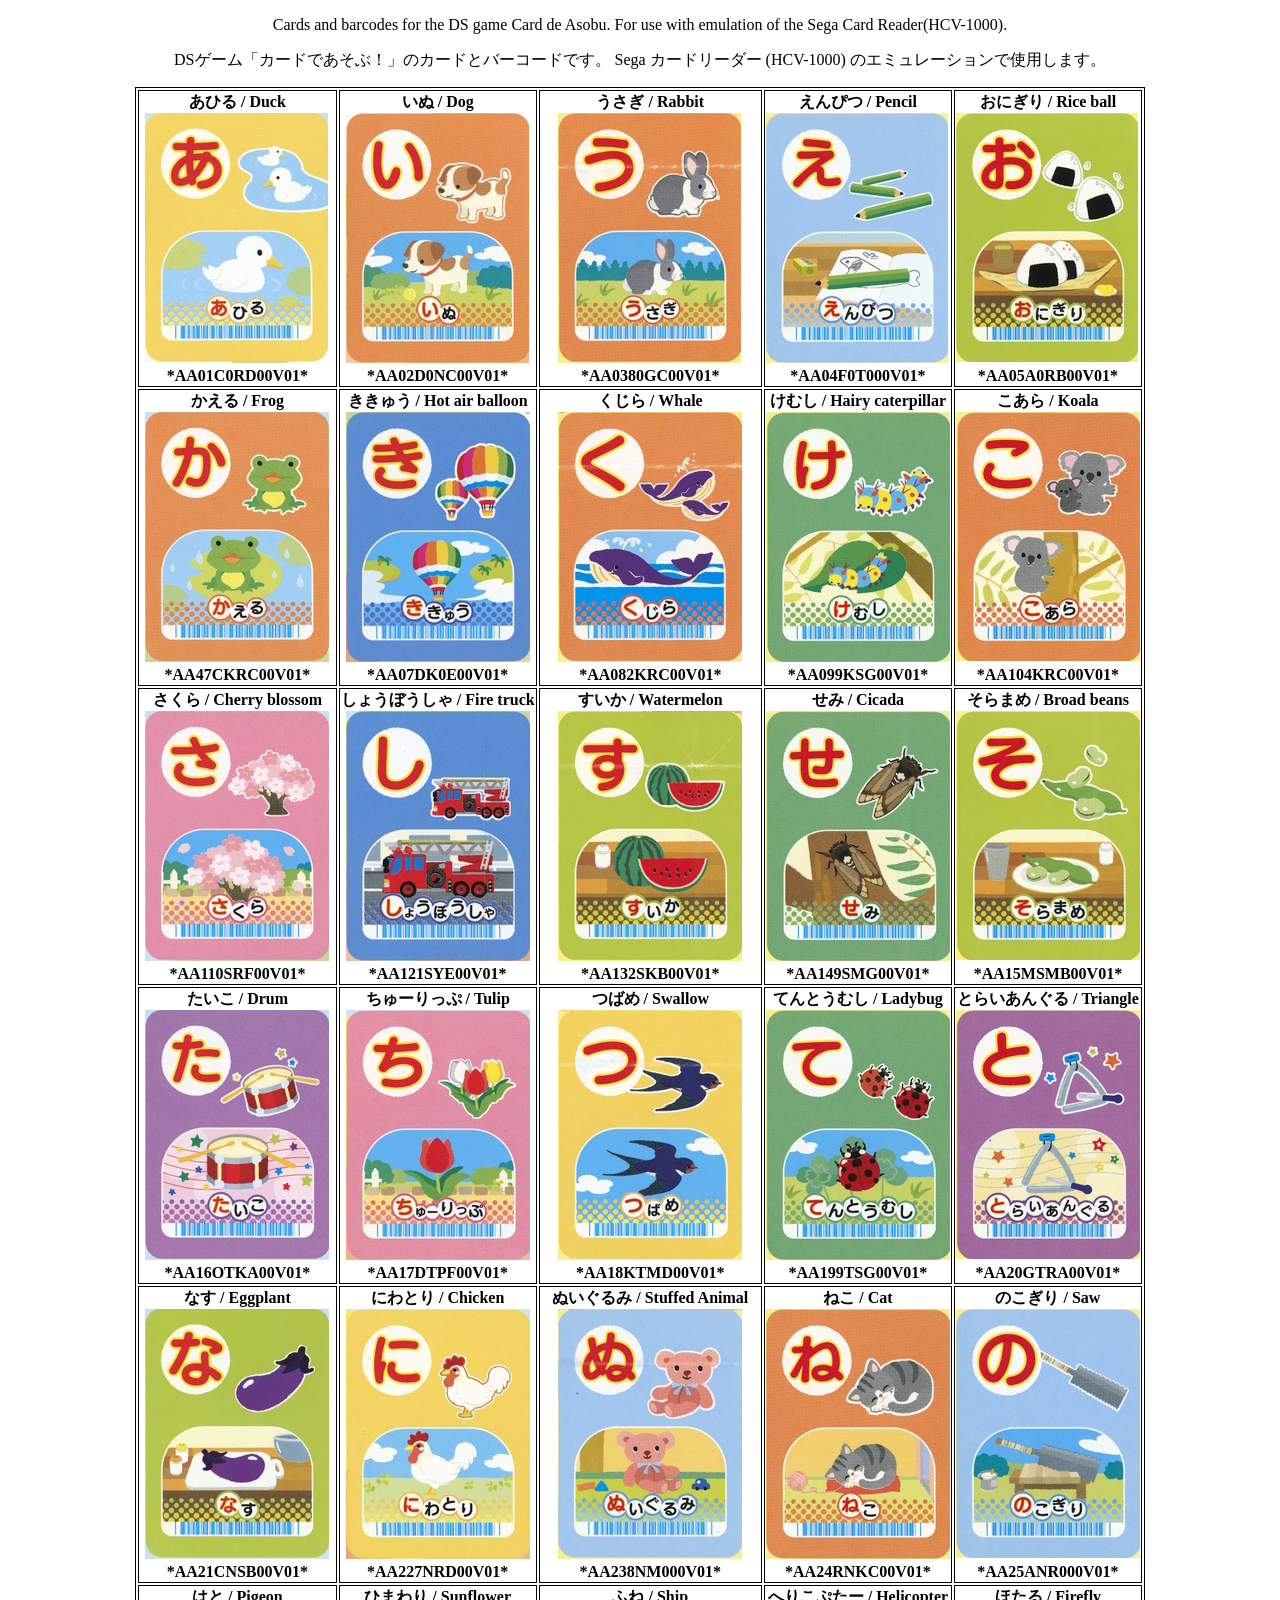
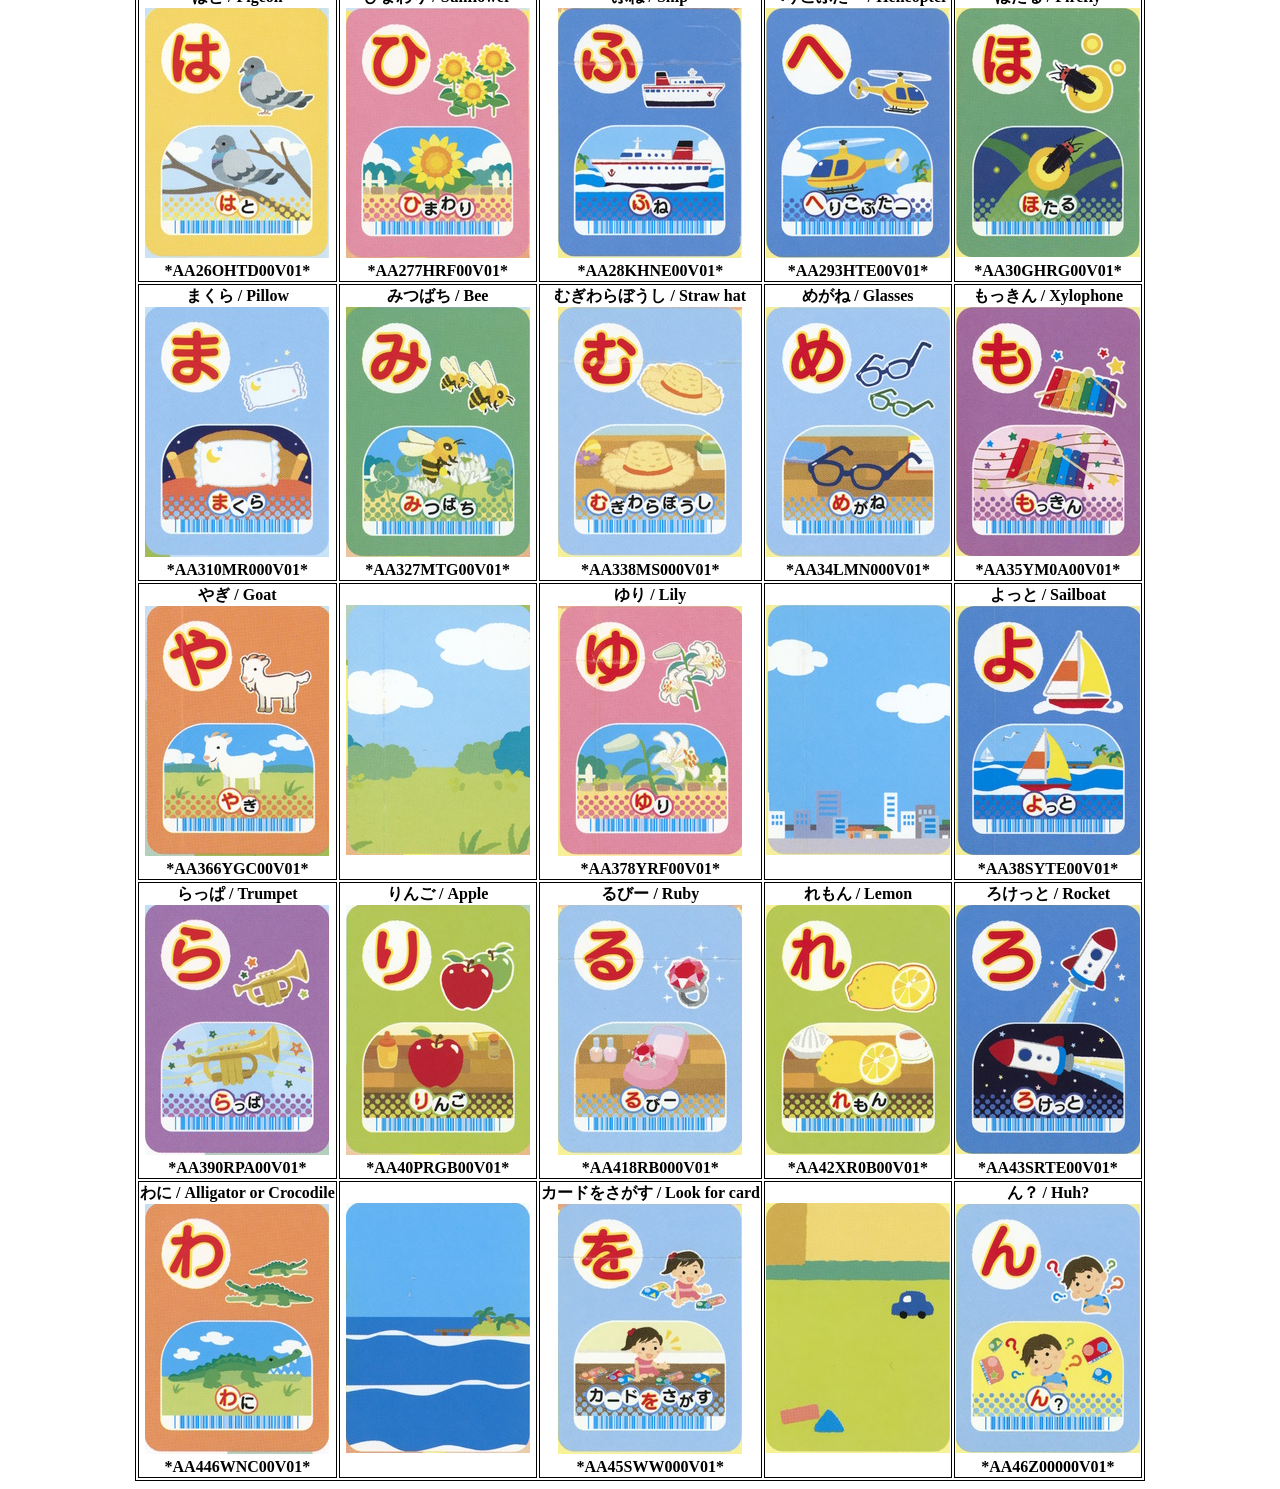
==== cardasobu.html @ c602b6f9 "Update files" ====
<!DOCTYPE html>
<html lang="en">
<head>
<meta charset="utf-8">
<title>Card de Asobu cards / カードであそぶ バーコード CODE39</title>
<style>
    table, th, td {
      border:1px solid black;
    }
    .center {
      margin-left: auto;
      margin-right: auto;
    }

    .cardbase {
        width: 184px;
        height: 250px;
        display: inline-block;
        background: url("cards.jpg") no-repeat; /* As all link share the same background-image */
    }
    .card-a {
        background-position: -1747px -2px;
    }
    .card-i {
        background-position: -1747px -261px;
    }
    .card-u {
        background-position: -1747px -521px;
    }
    .card-e {
        background-position: -1748px -780px;
    }
    .card-o {
        background-position: -1748px -1040px;
    }
    .card-ka {
        background-position: -1553px -2px;
    }
    .card-ki {
        background-position: -1553px -261px;
    }
    .card-ku {
        background-position: -1553px -521px;
    }
    .card-ke {
        background-position: -1553px -780px;
    }
    .card-ko {
        background-position: -1553px -1040px;
    }
    .card-sa {
        background-position: -1359px -2px;
    }
    .card-shi {
        background-position: -1359px -261px;
    }
    .card-su {
        background-position: -1359px -521px;
    }
    .card-se {
        background-position: -1359px -780px;
    }
    .card-so {
        background-position: -1359px -1040px;
    }
    .card-ta {
        background-position: -1164px -2px;
    }
    .card-chi {
        background-position: -1164px -261px;
    }
    .card-tsu {
        background-position: -1164px -521px;
    }
    .card-te {
        background-position: -1164px -780px;
    }
    .card-to {
        background-position: -1164px -1040px;
    }
    .card-na {
        background-position: -970px -2px;
    }
    .card-ni {
        background-position: -970px -261px;
    }
    .card-nu {
        background-position: -970px -521px;
    }
    .card-ne {
        background-position: -970px -780px;
    }
    .card-no {
        background-position: -970px -1040px;
    }
    .card-ha {
        background-position: -777px -2px;
    }
    .card-hi {
        background-position: -777px -261px;
    }
    .card-fu {
        background-position: -777px -521px;
    }
    .card-he {
        background-position: -777px -780px;
    }
    .card-ho {
        background-position: -777px -1040px;
    }
    .card-ma {
        background-position: -583px -2px;
    }
    .card-mi {
        background-position: -583px -261px;
    }
    .card-mu {
        background-position: -583px -521px;
    }
    .card-me {
        background-position: -583px -780px;
    }
    .card-mo {
        background-position: -583px -1040px;
    }
    .card-ya {
        background-position: -387px -2px;
    }
    .card-misc1 {
        background-position: -387px -261px;
    }
    .card-yu {
        background-position: -387px -521px;
    }
    .card-misc2 {
        background-position: -387px -780px;
    }
    .card-yo {
        background-position: -387px -1040px;
    }
    .card-ra {
        background-position: -194px -2px;
    }
    .card-ri {
        background-position: -194px -261px;
    }
    .card-ru {
        background-position: -194px -521px;
    }
    .card-re {
        background-position: -194px -780px;
    }
    .card-ro {
        background-position: -194px -1040px;
    }
    .card-wa {
        background-position: -0px -2px;
    }
    .card-misc3 {
        background-position: -0px -261px;
    }
    .card-wo {
        background-position: -0px -521px;
    }
    .card-misc4 {
        background-position: -0px -780px;
    }
    .card-n {
        background-position: -0px -1040px;
    }
</style>
</head>
<body>
<p style="text-align:center">Cards and barcodes for the DS game Card de Asobu. For use with emulation of the Sega Card Reader(HCV-1000).</p>
<p style="text-align:center">DSゲーム「カードであそぶ！」のカードとバーコードです。 Sega カードリーダー (HCV-1000) のエミュレーションで使用します。</p>
<table class="center">
  <tr>
	<th>あひる / Duck</br><span class="cardbase card-a"></span></br>*AA01C0RD00V01*</th>
    <th>いぬ / Dog</br><span class="cardbase card-i"></span></br>*AA02D0NC00V01*</th>
    <th>うさぎ / Rabbit</br><span class="cardbase card-u"></span></br>*AA0380GC00V01*</th>
    <th>えんぴつ / Pencil</br><span class="cardbase card-e"></span></br>*AA04F0T000V01*</th>
    <th>おにぎり / Rice ball</br><span class="cardbase card-o"></span></br>*AA05A0RB00V01*</th>
  </tr>
  <tr>
	<th>かえる / Frog</br><span class="cardbase card-ka"></span></br>*AA47CKRC00V01*</th>
    <th>ききゅう / Hot air balloon</br><span class="cardbase card-ki"></span></br>*AA07DK0E00V01*</th>
    <th>くじら / Whale</br><span class="cardbase card-ku"></span></br>*AA082KRC00V01*</th>
    <th>けむし / Hairy caterpillar</br><span class="cardbase card-ke"></span></br>*AA099KSG00V01*</th>
    <th>こあら / Koala</br><span class="cardbase card-ko"></span></br>*AA104KRC00V01*</th>
  </tr>
  <tr>
	<th>さくら / Cherry blossom</br><span class="cardbase card-sa"></span></br>*AA110SRF00V01*</th>
    <th>しょうぼうしゃ / Fire truck</br><span class="cardbase card-shi"></span></br>*AA121SYE00V01*</th>
    <th>すいか / Watermelon</br><span class="cardbase card-su"></span></br>*AA132SKB00V01*</th>
    <th>せみ / Cicada</br><span class="cardbase card-se"></span></br>*AA149SMG00V01*</th>
    <th>そらまめ / Broad beans</br><span class="cardbase card-so"></span></br>*AA15MSMB00V01*</th>
  </tr>
  <tr>
	<th>たいこ / Drum</br><span class="cardbase card-ta"></span></br>*AA16OTKA00V01*</th>
    <th>ちゅーりっぷ / Tulip</br><span class="cardbase card-chi"></span></br>*AA17DTPF00V01*</th>
    <th>つばめ / Swallow</br><span class="cardbase card-tsu"></span></br>*AA18KTMD00V01*</th>
    <th>てんとうむし / Ladybug</br><span class="cardbase card-te"></span></br>*AA199TSG00V01*</th>
    <th>とらいあんぐる / Triangle</br><span class="cardbase card-to"></span></br>*AA20GTRA00V01*</th>
  </tr>
  <tr>
	<th>なす / Eggplant</br><span class="cardbase card-na"></span></br>*AA21CNSB00V01*</th>
    <th>にわとり / Chicken</br><span class="cardbase card-ni"></span></br>*AA227NRD00V01*</th>
    <th>ぬいぐるみ / Stuffed Animal</br><span class="cardbase card-nu"></span></br>*AA238NM000V01*</th>
    <th>ねこ / Cat</br><span class="cardbase card-ne"></span></br>*AA24RNKC00V01*</th>
    <th>のこぎり / Saw</br><span class="cardbase card-no"></span></br>*AA25ANR000V01*</th>
  </tr>
  <tr>
	<th>はと / Pigeon</br><span class="cardbase card-ha"></span></br>*AA26OHTD00V01*</th>
    <th>ひまわり / Sunflower</br><span class="cardbase card-hi"></span></br>*AA277HRF00V01*</th>
    <th>ふね / Ship</br><span class="cardbase card-fu"></span></br>*AA28KHNE00V01*</th>
    <th>へりこぷたー / Helicopter</br><span class="cardbase card-he"></span></br>*AA293HTE00V01*</th>
    <th>ほたる / Firefly</br><span class="cardbase card-ho"></span></br>*AA30GHRG00V01*</th>
  </tr>
  <tr>
	<th>まくら / Pillow</br><span class="cardbase card-ma"></span></br>*AA310MR000V01*</th>
    <th>みつばち / Bee</br><span class="cardbase card-mi"></span></br>*AA327MTG00V01*</th>
    <th>むぎわらぼうし / Straw hat</br><span class="cardbase card-mu"></span></br>*AA338MS000V01*</th>
    <th>めがね / Glasses</br><span class="cardbase card-me"></span></br>*AA34LMN000V01*</th>
    <th>もっきん / Xylophone</br><span class="cardbase card-mo"></span></br>*AA35YM0A00V01*</th>
  </tr>
  <tr>
	<th>やぎ / Goat</br><span class="cardbase card-ya"></span></br>*AA366YGC00V01*</th>
    <th><span class="cardbase card-misc1"></span></th>
    <th>ゆり / Lily</br><span class="cardbase card-yu"></span></br>*AA378YRF00V01*</th>
    <th><span class="cardbase card-misc2"></span></th>
    <th>よっと / Sailboat</br><span class="cardbase card-yo"></span></br>*AA38SYTE00V01*</th>
  </tr>
  <tr>
	<th>らっぱ / Trumpet</br><span class="cardbase card-ra"></span></br>*AA390RPA00V01*</th>
    <th>りんご / Apple</br><span class="cardbase card-ri"></span></br>*AA40PRGB00V01*</th>
    <th>るびー / Ruby</br><span class="cardbase card-ru"></span></br>*AA418RB000V01*</th>
    <th>れもん / Lemon</br><span class="cardbase card-re"></span></br>*AA42XR0B00V01*</th>
    <th>ろけっと / Rocket</br><span class="cardbase card-ro"></span></br>*AA43SRTE00V01*</th>
  </tr>
  <tr>
	<th>わに / Alligator or Crocodile</br><span class="cardbase card-wa"></span></br>*AA446WNC00V01*</th>
    <th><span class="cardbase card-misc3"></span></th>
    <th>カードをさがす / Look for card</br><span class="cardbase card-wo"></span></br>*AA45SWW000V01*</th>
    <th><span class="cardbase card-misc4"></span></th>
    <th>ん？ / Huh?</br><span class="cardbase card-n"></span></br>*AA46Z00000V01*</th>
  </tr>
</table>
</body>
</html>
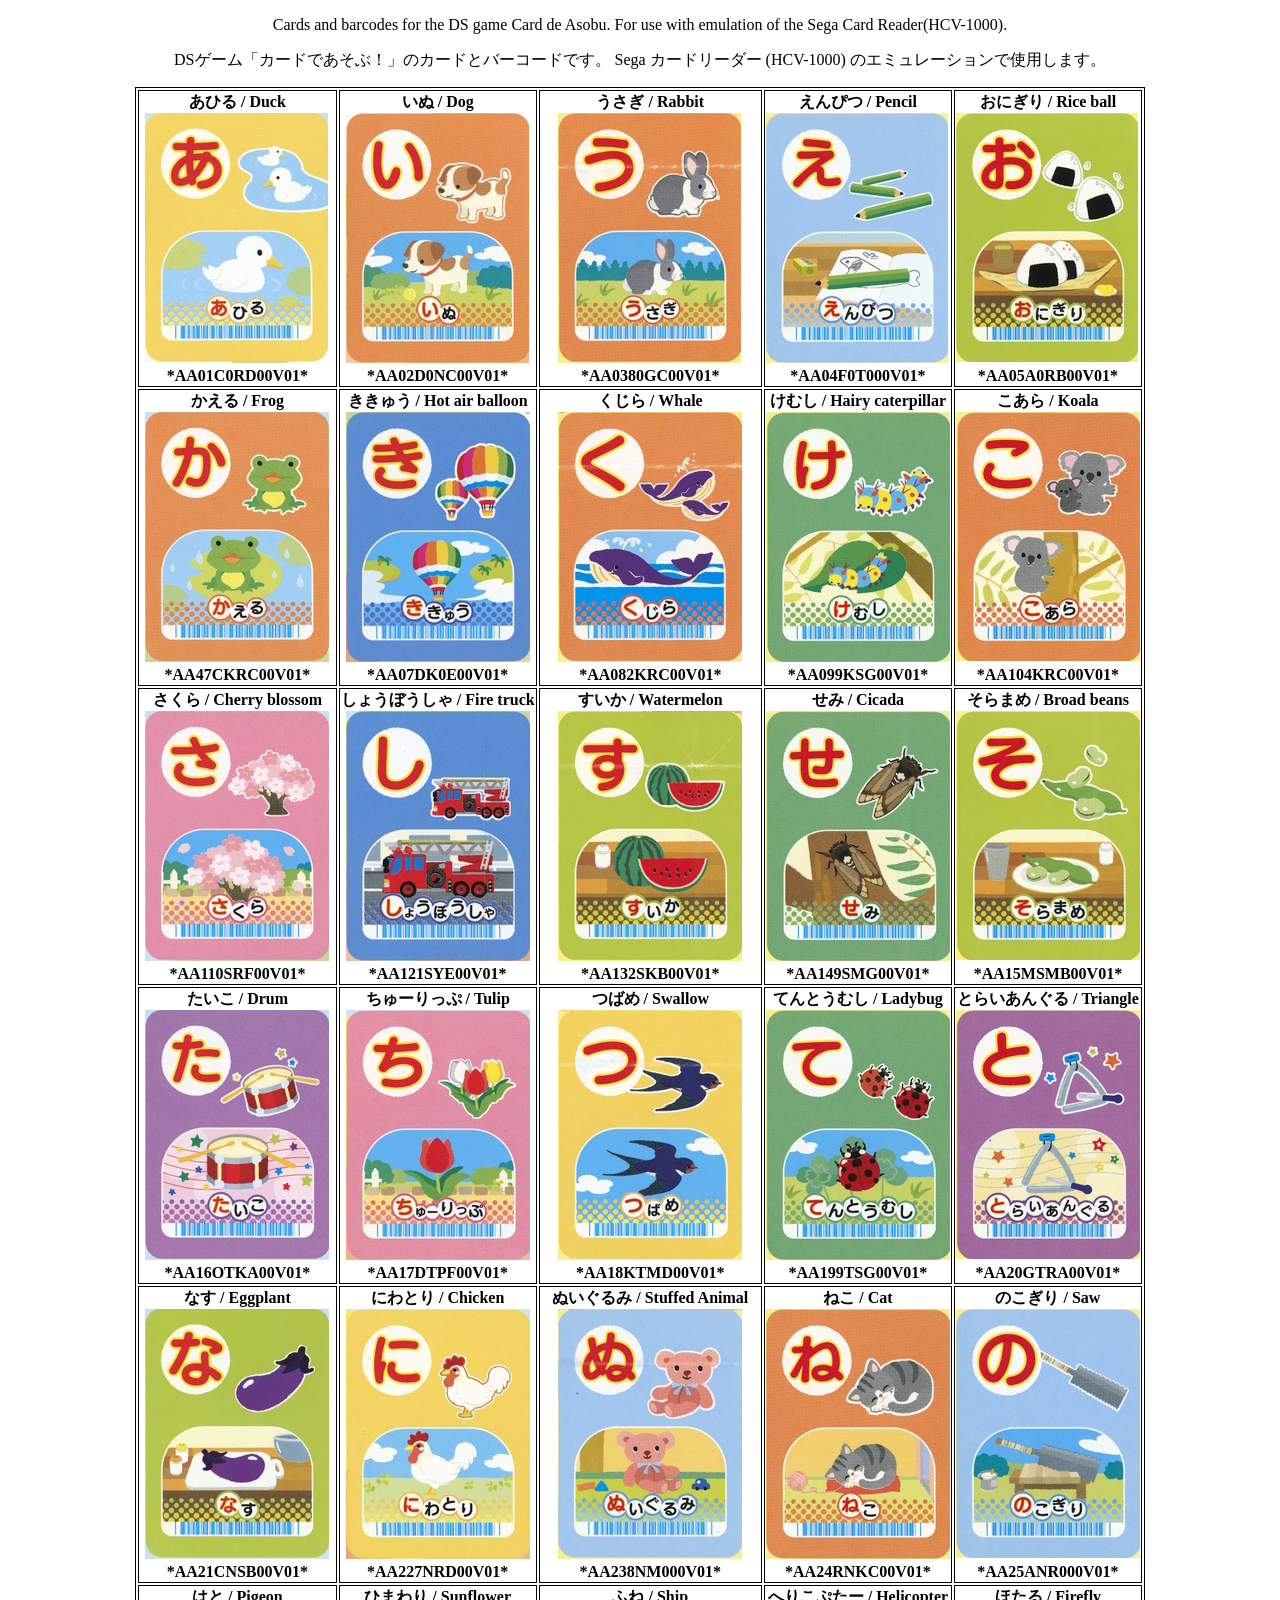
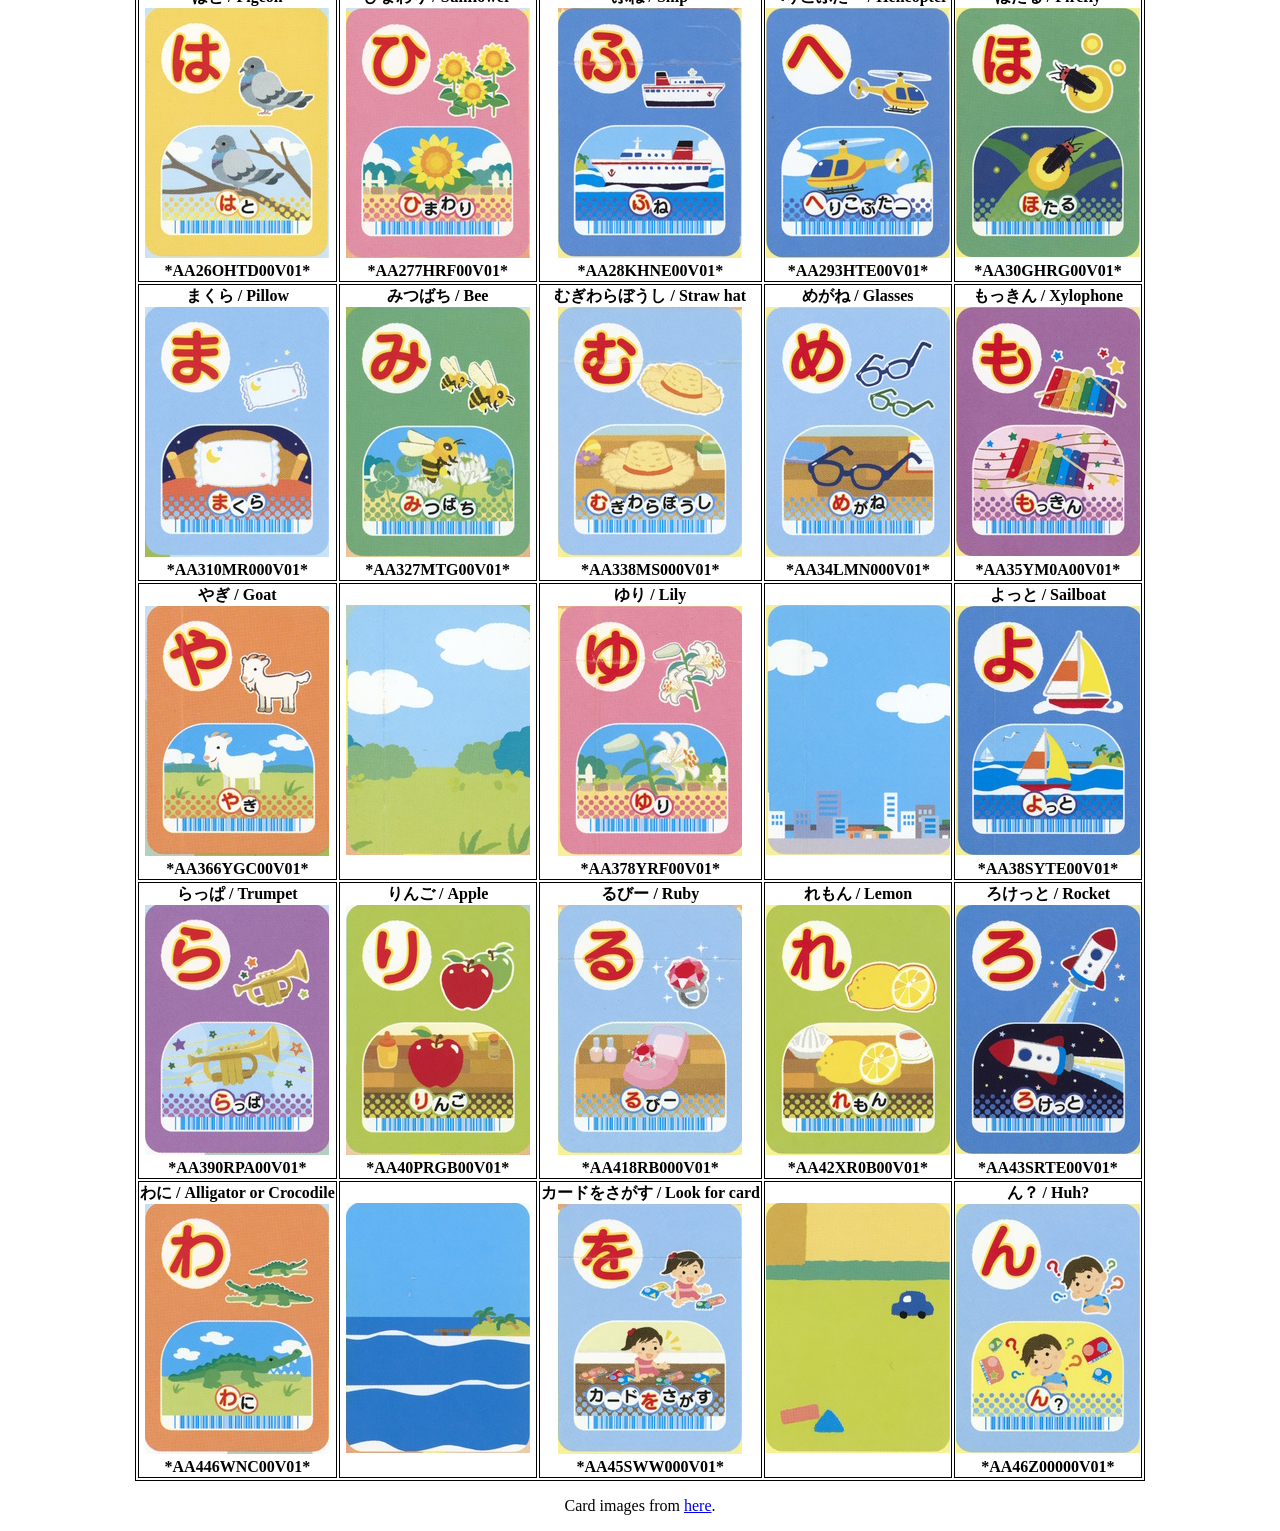
==== commit c4a977a2: "Update files" ====
--- a/cardasobu.html
+++ b/cardasobu.html
@@ -16,7 +16,7 @@
         width: 184px;
         height: 250px;
         display: inline-block;
-        background: url("cards.jpg") no-repeat; /* As all link share the same background-image */
+        background: url("cardasobucards.jpg") no-repeat; /* As all link share the same background-image */
     }
     .card-a {
         background-position: -1747px -2px;
@@ -245,5 +245,6 @@
     <th>ん？ / Huh?</br><span class="cardbase card-n"></span></br>*AA46Z00000V01*</th>
   </tr>
 </table>
+<p style="text-align:center">Card images from <a href="https://segaretro.org/Card_de_Asobu!_Hajimete_no_DS">here</a>.</p>
 </body>
 </html>
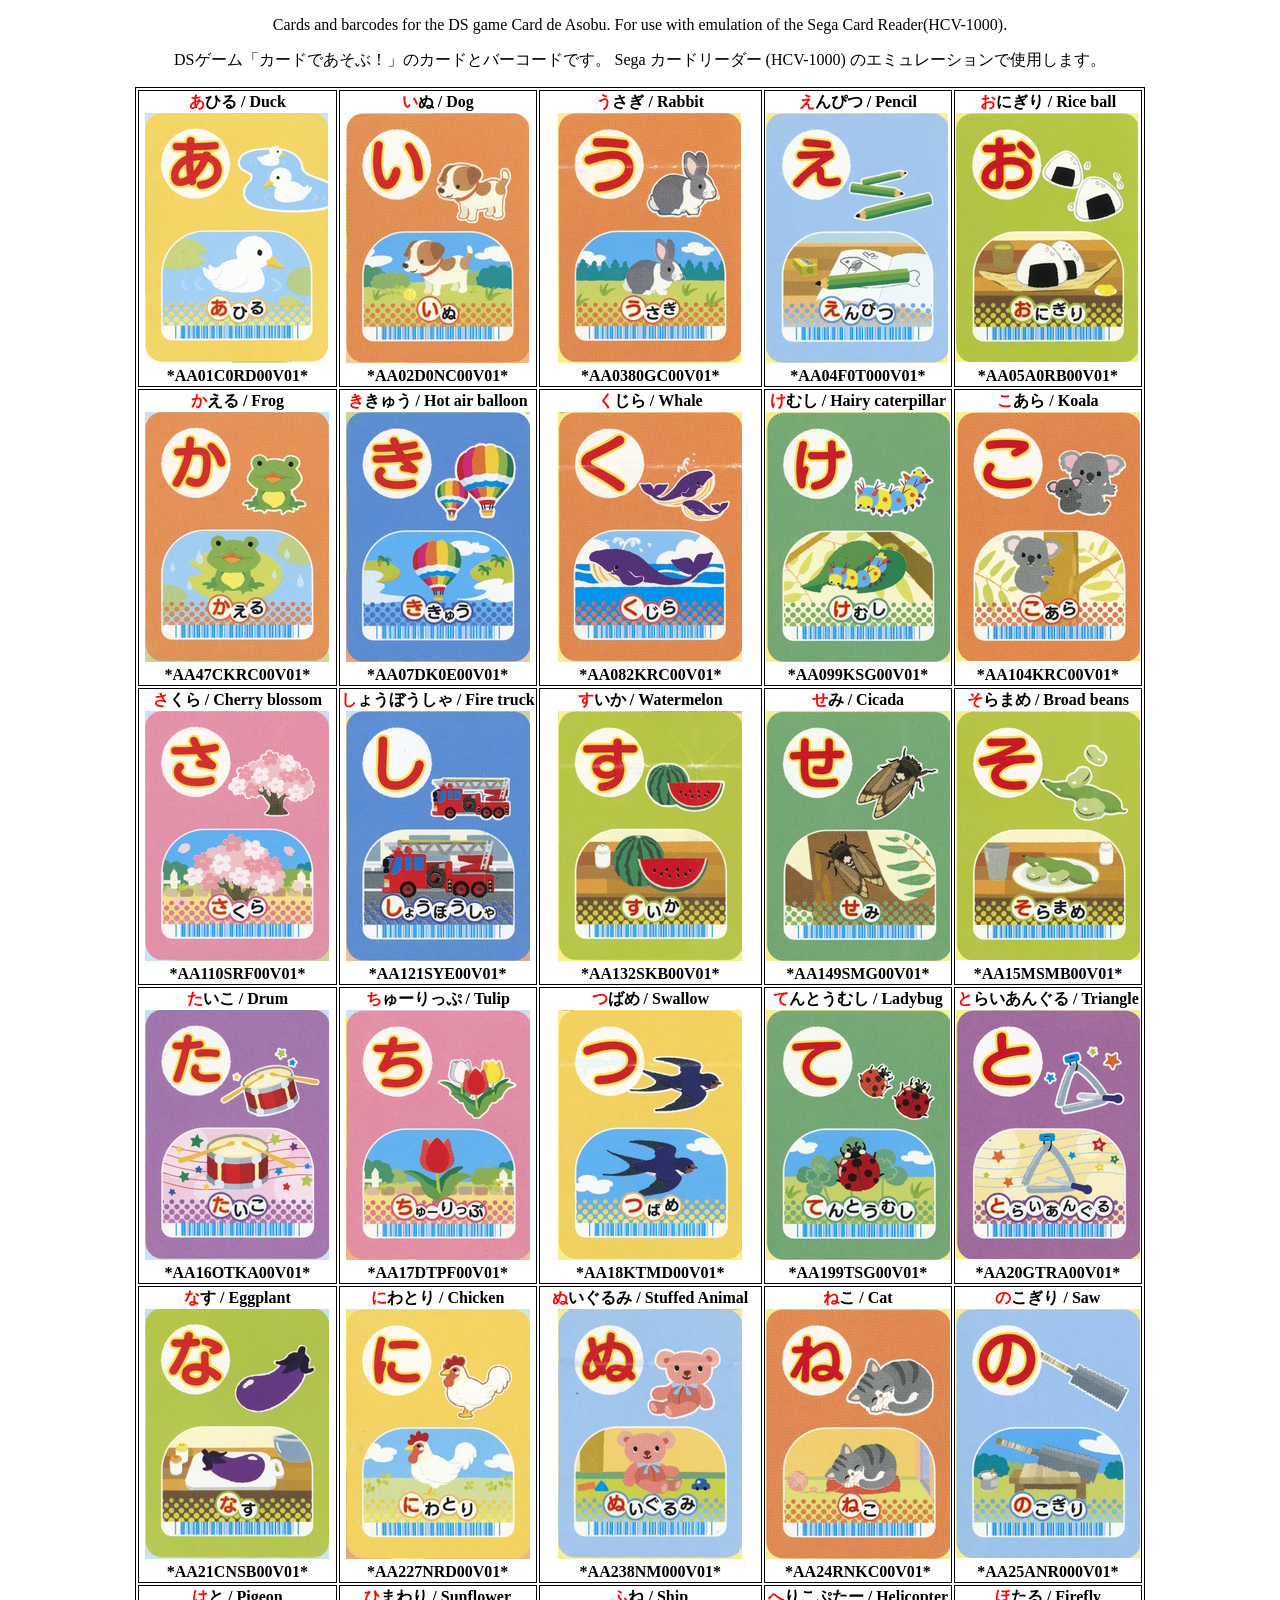
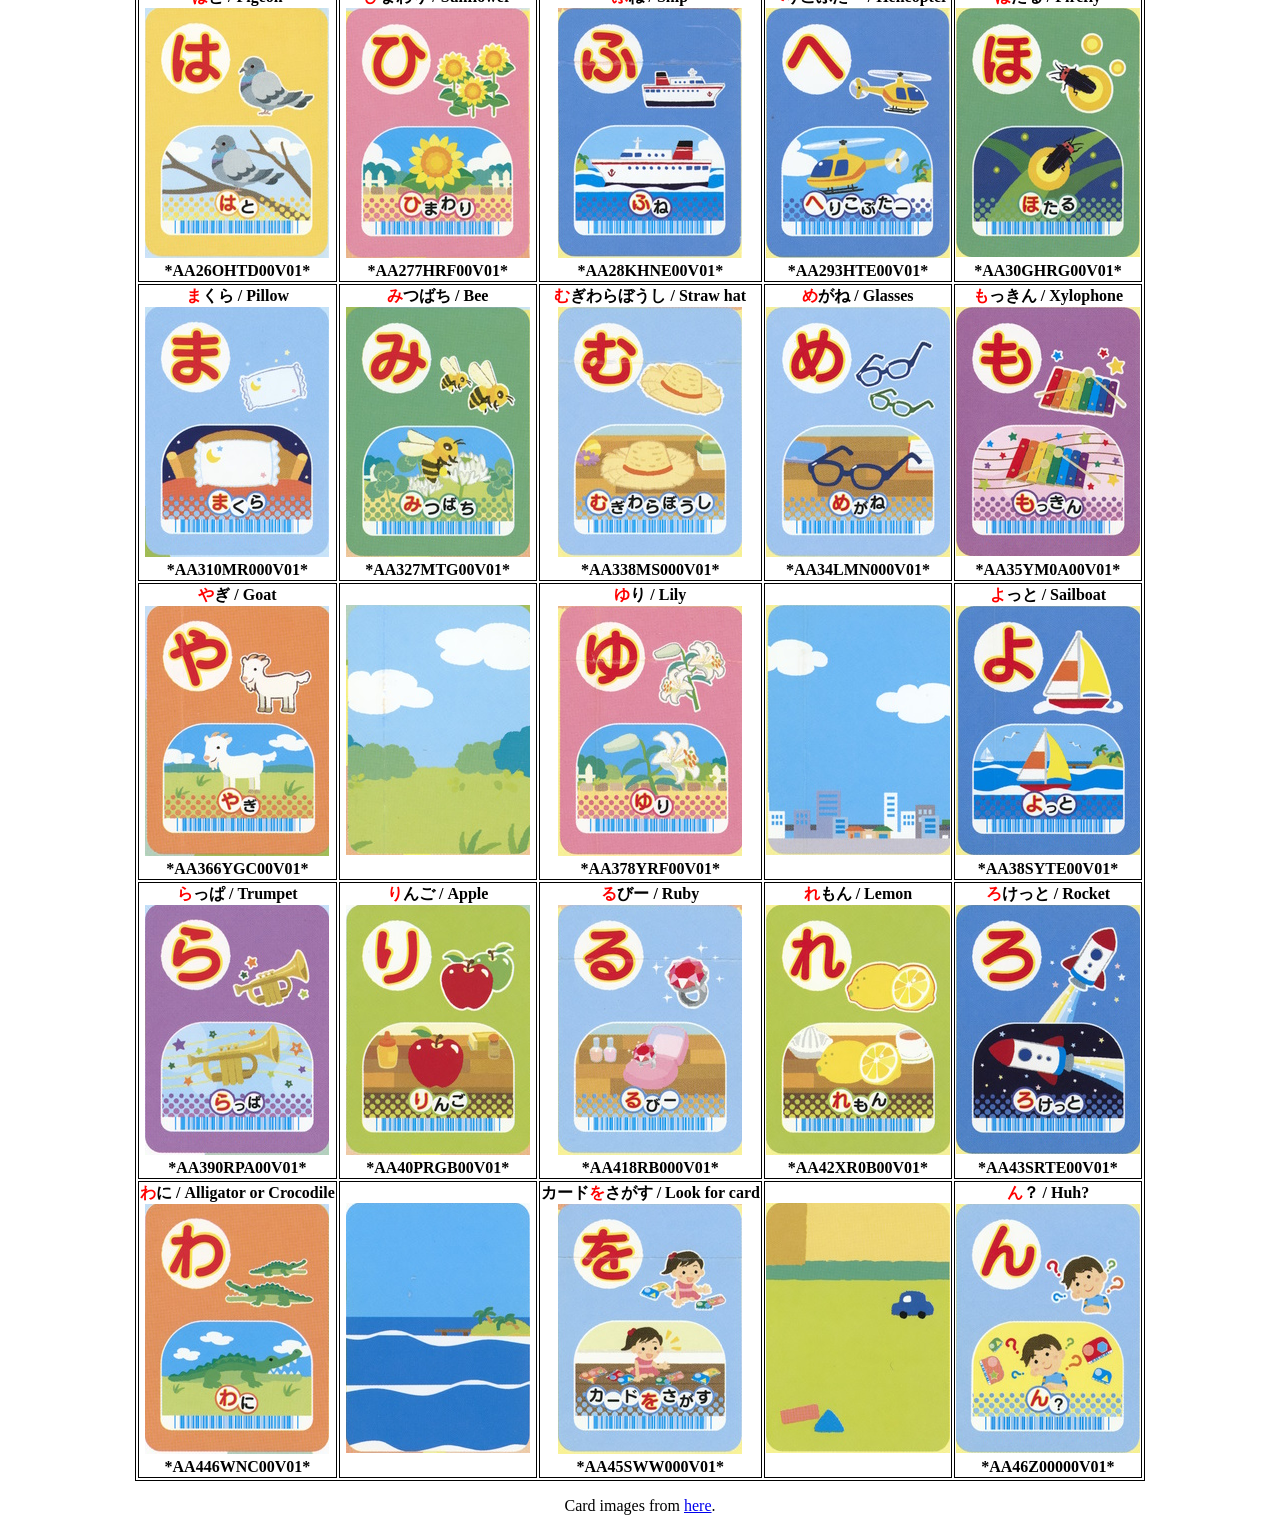
==== commit af0cc2fb: "Update files" ====
--- a/cardasobu.html
+++ b/cardasobu.html
@@ -175,74 +175,74 @@
 <p style="text-align:center">DSゲーム「カードであそぶ！」のカードとバーコードです。 Sega カードリーダー (HCV-1000) のエミュレーションで使用します。</p>
 <table class="center">
   <tr>
-	<th>あひる / Duck</br><span class="cardbase card-a"></span></br>*AA01C0RD00V01*</th>
-    <th>いぬ / Dog</br><span class="cardbase card-i"></span></br>*AA02D0NC00V01*</th>
-    <th>うさぎ / Rabbit</br><span class="cardbase card-u"></span></br>*AA0380GC00V01*</th>
-    <th>えんぴつ / Pencil</br><span class="cardbase card-e"></span></br>*AA04F0T000V01*</th>
-    <th>おにぎり / Rice ball</br><span class="cardbase card-o"></span></br>*AA05A0RB00V01*</th>
-  </tr>
-  <tr>
-	<th>かえる / Frog</br><span class="cardbase card-ka"></span></br>*AA47CKRC00V01*</th>
-    <th>ききゅう / Hot air balloon</br><span class="cardbase card-ki"></span></br>*AA07DK0E00V01*</th>
-    <th>くじら / Whale</br><span class="cardbase card-ku"></span></br>*AA082KRC00V01*</th>
-    <th>けむし / Hairy caterpillar</br><span class="cardbase card-ke"></span></br>*AA099KSG00V01*</th>
-    <th>こあら / Koala</br><span class="cardbase card-ko"></span></br>*AA104KRC00V01*</th>
-  </tr>
-  <tr>
-	<th>さくら / Cherry blossom</br><span class="cardbase card-sa"></span></br>*AA110SRF00V01*</th>
-    <th>しょうぼうしゃ / Fire truck</br><span class="cardbase card-shi"></span></br>*AA121SYE00V01*</th>
-    <th>すいか / Watermelon</br><span class="cardbase card-su"></span></br>*AA132SKB00V01*</th>
-    <th>せみ / Cicada</br><span class="cardbase card-se"></span></br>*AA149SMG00V01*</th>
-    <th>そらまめ / Broad beans</br><span class="cardbase card-so"></span></br>*AA15MSMB00V01*</th>
-  </tr>
-  <tr>
-	<th>たいこ / Drum</br><span class="cardbase card-ta"></span></br>*AA16OTKA00V01*</th>
-    <th>ちゅーりっぷ / Tulip</br><span class="cardbase card-chi"></span></br>*AA17DTPF00V01*</th>
-    <th>つばめ / Swallow</br><span class="cardbase card-tsu"></span></br>*AA18KTMD00V01*</th>
-    <th>てんとうむし / Ladybug</br><span class="cardbase card-te"></span></br>*AA199TSG00V01*</th>
-    <th>とらいあんぐる / Triangle</br><span class="cardbase card-to"></span></br>*AA20GTRA00V01*</th>
-  </tr>
-  <tr>
-	<th>なす / Eggplant</br><span class="cardbase card-na"></span></br>*AA21CNSB00V01*</th>
-    <th>にわとり / Chicken</br><span class="cardbase card-ni"></span></br>*AA227NRD00V01*</th>
-    <th>ぬいぐるみ / Stuffed Animal</br><span class="cardbase card-nu"></span></br>*AA238NM000V01*</th>
-    <th>ねこ / Cat</br><span class="cardbase card-ne"></span></br>*AA24RNKC00V01*</th>
-    <th>のこぎり / Saw</br><span class="cardbase card-no"></span></br>*AA25ANR000V01*</th>
-  </tr>
-  <tr>
-	<th>はと / Pigeon</br><span class="cardbase card-ha"></span></br>*AA26OHTD00V01*</th>
-    <th>ひまわり / Sunflower</br><span class="cardbase card-hi"></span></br>*AA277HRF00V01*</th>
-    <th>ふね / Ship</br><span class="cardbase card-fu"></span></br>*AA28KHNE00V01*</th>
-    <th>へりこぷたー / Helicopter</br><span class="cardbase card-he"></span></br>*AA293HTE00V01*</th>
-    <th>ほたる / Firefly</br><span class="cardbase card-ho"></span></br>*AA30GHRG00V01*</th>
-  </tr>
-  <tr>
-	<th>まくら / Pillow</br><span class="cardbase card-ma"></span></br>*AA310MR000V01*</th>
-    <th>みつばち / Bee</br><span class="cardbase card-mi"></span></br>*AA327MTG00V01*</th>
-    <th>むぎわらぼうし / Straw hat</br><span class="cardbase card-mu"></span></br>*AA338MS000V01*</th>
-    <th>めがね / Glasses</br><span class="cardbase card-me"></span></br>*AA34LMN000V01*</th>
-    <th>もっきん / Xylophone</br><span class="cardbase card-mo"></span></br>*AA35YM0A00V01*</th>
-  </tr>
-  <tr>
-	<th>やぎ / Goat</br><span class="cardbase card-ya"></span></br>*AA366YGC00V01*</th>
+	<th><span style="color:red;">あ</span>ひる / Duck</br><span class="cardbase card-a"></span></br>*AA01C0RD00V01*</th>
+    <th><span style="color:red;">い</span>ぬ / Dog</br><span class="cardbase card-i"></span></br>*AA02D0NC00V01*</th>
+    <th><span style="color:red;">う</span>さぎ / Rabbit</br><span class="cardbase card-u"></span></br>*AA0380GC00V01*</th>
+    <th><span style="color:red;">え</span>んぴつ / Pencil</br><span class="cardbase card-e"></span></br>*AA04F0T000V01*</th>
+    <th><span style="color:red;">お</span>にぎり / Rice ball</br><span class="cardbase card-o"></span></br>*AA05A0RB00V01*</th>
+  </tr>
+  <tr>
+	<th><span style="color:red;">か</span>える / Frog</br><span class="cardbase card-ka"></span></br>*AA47CKRC00V01*</th>
+    <th><span style="color:red;">き</span>きゅう / Hot air balloon</br><span class="cardbase card-ki"></span></br>*AA07DK0E00V01*</th>
+    <th><span style="color:red;">く</span>じら / Whale</br><span class="cardbase card-ku"></span></br>*AA082KRC00V01*</th>
+    <th><span style="color:red;">け</span>むし / Hairy caterpillar</br><span class="cardbase card-ke"></span></br>*AA099KSG00V01*</th>
+    <th><span style="color:red;">こ</span>あら / Koala</br><span class="cardbase card-ko"></span></br>*AA104KRC00V01*</th>
+  </tr>
+  <tr>
+	<th><span style="color:red;">さ</span>くら / Cherry blossom</br><span class="cardbase card-sa"></span></br>*AA110SRF00V01*</th>
+    <th><span style="color:red;">し</span>ょうぼうしゃ / Fire truck</br><span class="cardbase card-shi"></span></br>*AA121SYE00V01*</th>
+    <th><span style="color:red;">す</span>いか / Watermelon</br><span class="cardbase card-su"></span></br>*AA132SKB00V01*</th>
+    <th><span style="color:red;">せ</span>み / Cicada</br><span class="cardbase card-se"></span></br>*AA149SMG00V01*</th>
+    <th><span style="color:red;">そ</span>らまめ / Broad beans</br><span class="cardbase card-so"></span></br>*AA15MSMB00V01*</th>
+  </tr>
+  <tr>
+	<th><span style="color:red;">た</span>いこ / Drum</br><span class="cardbase card-ta"></span></br>*AA16OTKA00V01*</th>
+    <th><span style="color:red;">ち</span>ゅーりっぷ / Tulip</br><span class="cardbase card-chi"></span></br>*AA17DTPF00V01*</th>
+    <th><span style="color:red;">つ</span>ばめ / Swallow</br><span class="cardbase card-tsu"></span></br>*AA18KTMD00V01*</th>
+    <th><span style="color:red;">て</span>んとうむし / Ladybug</br><span class="cardbase card-te"></span></br>*AA199TSG00V01*</th>
+    <th><span style="color:red;">と</span>らいあんぐる / Triangle</br><span class="cardbase card-to"></span></br>*AA20GTRA00V01*</th>
+  </tr>
+  <tr>
+	<th><span style="color:red;">な</span>す / Eggplant</br><span class="cardbase card-na"></span></br>*AA21CNSB00V01*</th>
+    <th><span style="color:red;">に</span>わとり / Chicken</br><span class="cardbase card-ni"></span></br>*AA227NRD00V01*</th>
+    <th><span style="color:red;">ぬ</span>いぐるみ / Stuffed Animal</br><span class="cardbase card-nu"></span></br>*AA238NM000V01*</th>
+    <th><span style="color:red;">ね</span>こ / Cat</br><span class="cardbase card-ne"></span></br>*AA24RNKC00V01*</th>
+    <th><span style="color:red;">の</span>こぎり / Saw</br><span class="cardbase card-no"></span></br>*AA25ANR000V01*</th>
+  </tr>
+  <tr>
+	<th><span style="color:red;">は</span>と / Pigeon</br><span class="cardbase card-ha"></span></br>*AA26OHTD00V01*</th>
+    <th><span style="color:red;">ひ</span>まわり / Sunflower</br><span class="cardbase card-hi"></span></br>*AA277HRF00V01*</th>
+    <th><span style="color:red;">ふ</span>ね / Ship</br><span class="cardbase card-fu"></span></br>*AA28KHNE00V01*</th>
+    <th><span style="color:red;">へ</span>りこぷたー / Helicopter</br><span class="cardbase card-he"></span></br>*AA293HTE00V01*</th>
+    <th><span style="color:red;">ほ</span>たる / Firefly</br><span class="cardbase card-ho"></span></br>*AA30GHRG00V01*</th>
+  </tr>
+  <tr>
+	<th><span style="color:red;">ま</span>くら / Pillow</br><span class="cardbase card-ma"></span></br>*AA310MR000V01*</th>
+    <th><span style="color:red;">み</span>つばち / Bee</br><span class="cardbase card-mi"></span></br>*AA327MTG00V01*</th>
+    <th><span style="color:red;">む</span>ぎわらぼうし / Straw hat</br><span class="cardbase card-mu"></span></br>*AA338MS000V01*</th>
+    <th><span style="color:red;">め</span>がね / Glasses</br><span class="cardbase card-me"></span></br>*AA34LMN000V01*</th>
+    <th><span style="color:red;">も</span>っきん / Xylophone</br><span class="cardbase card-mo"></span></br>*AA35YM0A00V01*</th>
+  </tr>
+  <tr>
+	<th><span style="color:red;">や</span>ぎ / Goat</br><span class="cardbase card-ya"></span></br>*AA366YGC00V01*</th>
     <th><span class="cardbase card-misc1"></span></th>
-    <th>ゆり / Lily</br><span class="cardbase card-yu"></span></br>*AA378YRF00V01*</th>
+    <th><span style="color:red;">ゆ</span>り / Lily</br><span class="cardbase card-yu"></span></br>*AA378YRF00V01*</th>
     <th><span class="cardbase card-misc2"></span></th>
-    <th>よっと / Sailboat</br><span class="cardbase card-yo"></span></br>*AA38SYTE00V01*</th>
-  </tr>
-  <tr>
-	<th>らっぱ / Trumpet</br><span class="cardbase card-ra"></span></br>*AA390RPA00V01*</th>
-    <th>りんご / Apple</br><span class="cardbase card-ri"></span></br>*AA40PRGB00V01*</th>
-    <th>るびー / Ruby</br><span class="cardbase card-ru"></span></br>*AA418RB000V01*</th>
-    <th>れもん / Lemon</br><span class="cardbase card-re"></span></br>*AA42XR0B00V01*</th>
-    <th>ろけっと / Rocket</br><span class="cardbase card-ro"></span></br>*AA43SRTE00V01*</th>
-  </tr>
-  <tr>
-	<th>わに / Alligator or Crocodile</br><span class="cardbase card-wa"></span></br>*AA446WNC00V01*</th>
+    <th><span style="color:red;">よ</span>っと / Sailboat</br><span class="cardbase card-yo"></span></br>*AA38SYTE00V01*</th>
+  </tr>
+  <tr>
+	<th><span style="color:red;">ら</span>っぱ / Trumpet</br><span class="cardbase card-ra"></span></br>*AA390RPA00V01*</th>
+    <th><span style="color:red;">り</span>んご / Apple</br><span class="cardbase card-ri"></span></br>*AA40PRGB00V01*</th>
+    <th><span style="color:red;">る</span>びー / Ruby</br><span class="cardbase card-ru"></span></br>*AA418RB000V01*</th>
+    <th><span style="color:red;">れ</span>もん / Lemon</br><span class="cardbase card-re"></span></br>*AA42XR0B00V01*</th>
+    <th><span style="color:red;">ろ</span>けっと / Rocket</br><span class="cardbase card-ro"></span></br>*AA43SRTE00V01*</th>
+  </tr>
+  <tr>
+	<th><span style="color:red;">わ</span>に / Alligator or Crocodile</br><span class="cardbase card-wa"></span></br>*AA446WNC00V01*</th>
     <th><span class="cardbase card-misc3"></span></th>
-    <th>カードをさがす / Look for card</br><span class="cardbase card-wo"></span></br>*AA45SWW000V01*</th>
+    <th>カード<span style="color:red;">を</span>さがす / Look for card</br><span class="cardbase card-wo"></span></br>*AA45SWW000V01*</th>
     <th><span class="cardbase card-misc4"></span></th>
-    <th>ん？ / Huh?</br><span class="cardbase card-n"></span></br>*AA46Z00000V01*</th>
+    <th><span style="color:red;">ん</span>？ / Huh?</br><span class="cardbase card-n"></span></br>*AA46Z00000V01*</th>
   </tr>
 </table>
 <p style="text-align:center">Card images from <a href="https://segaretro.org/Card_de_Asobu!_Hajimete_no_DS">here</a>.</p>
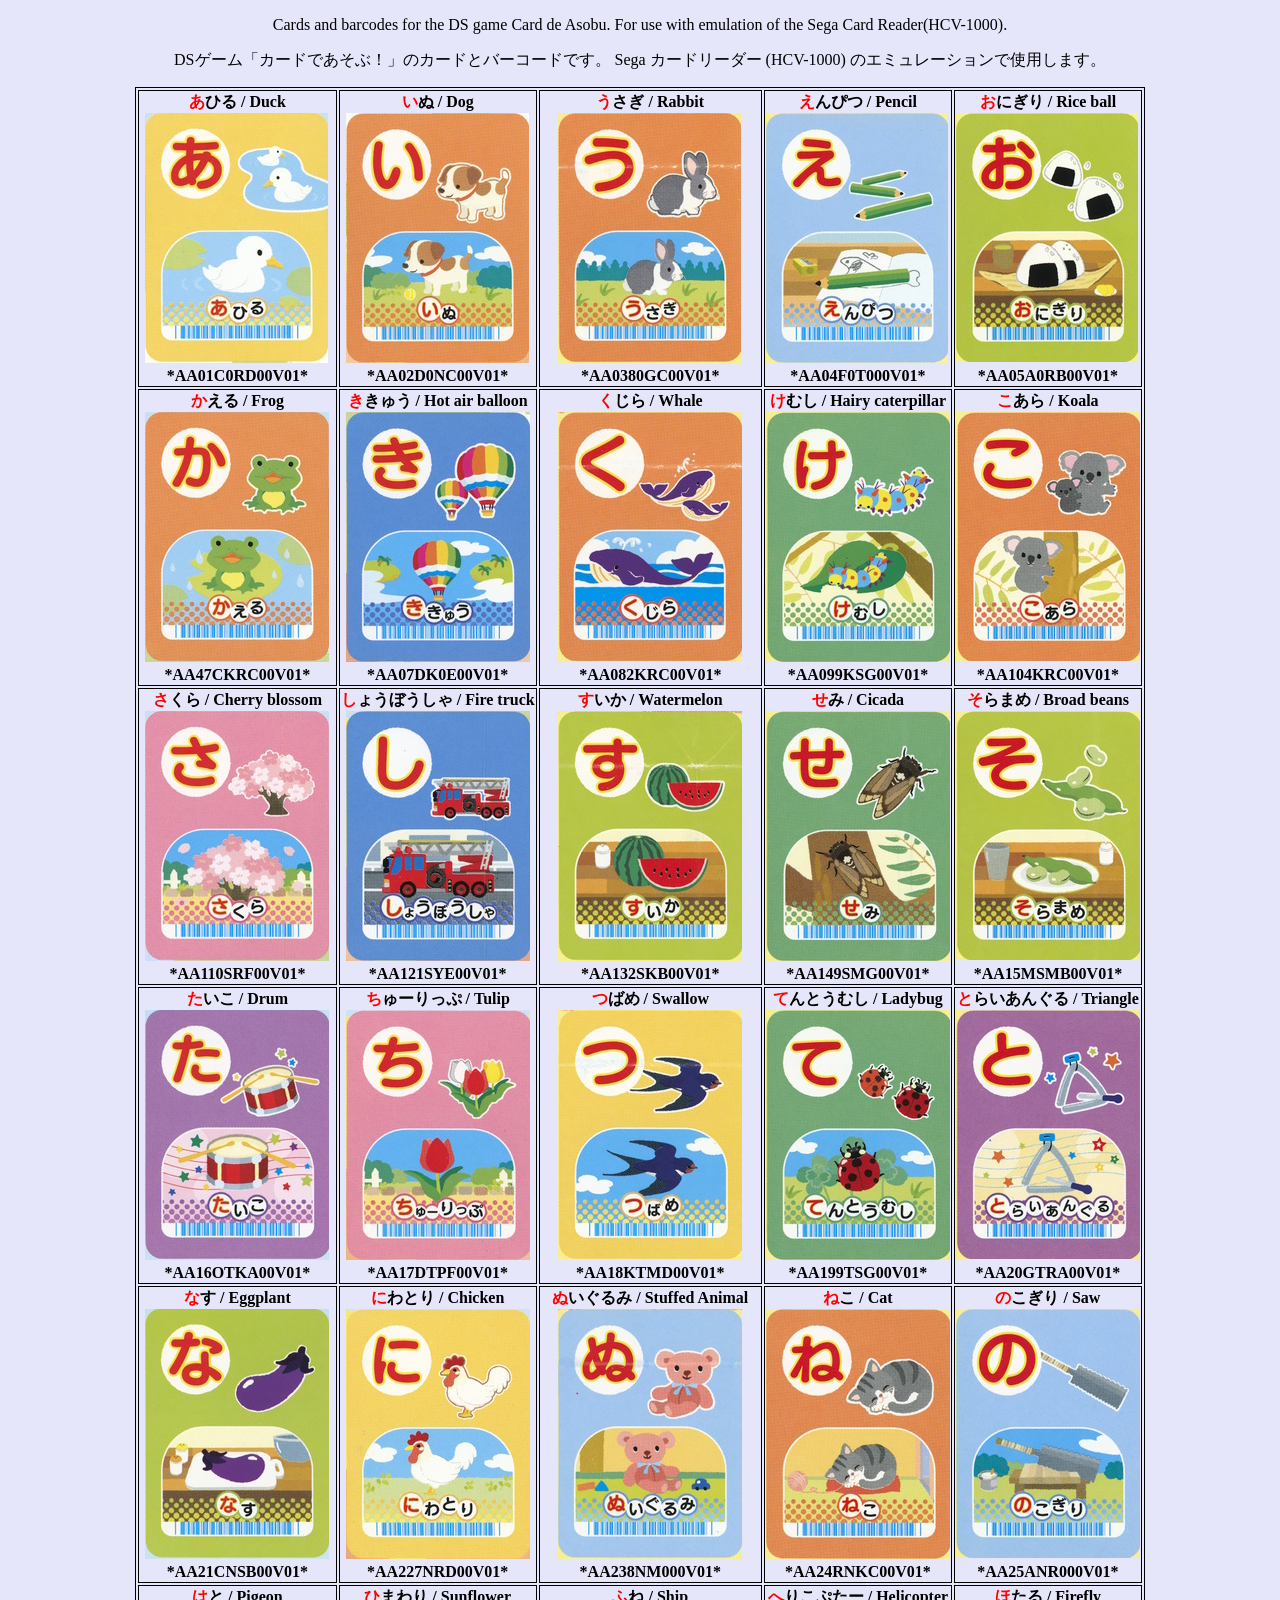
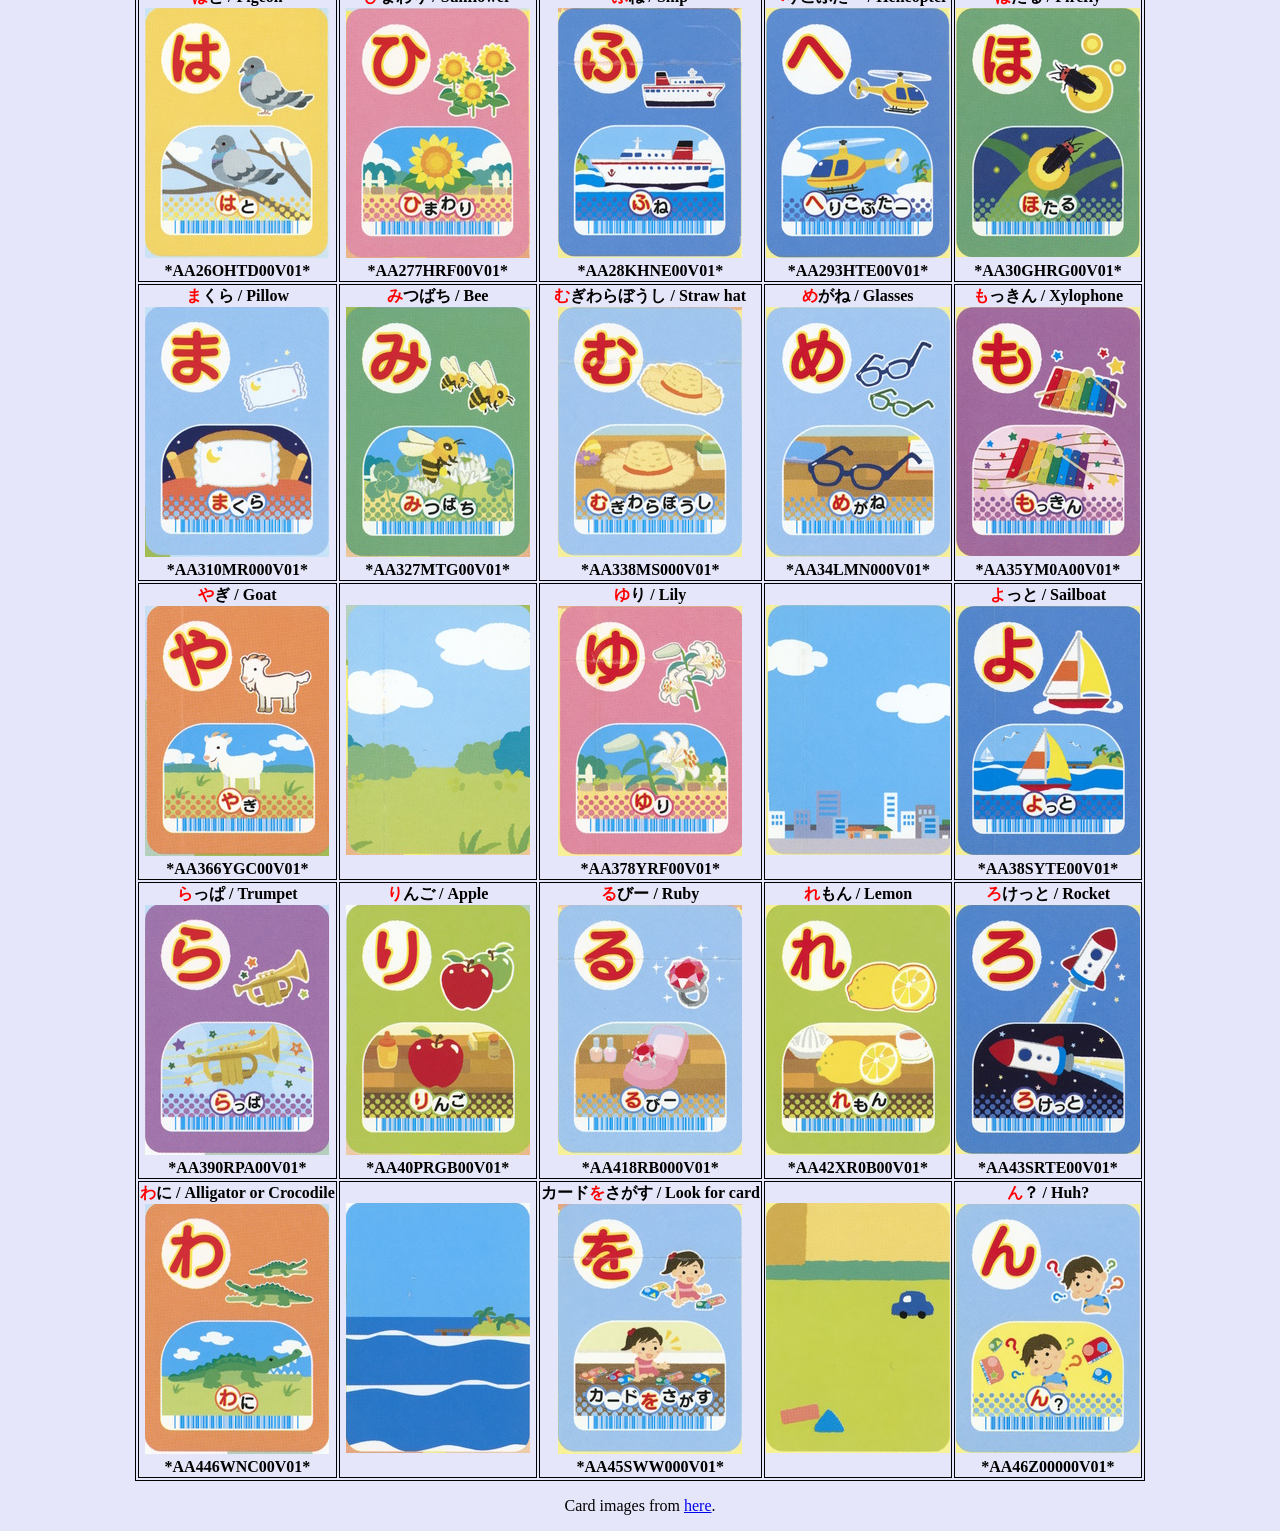
==== commit 92f60dae: "update fiiles" ====
--- a/cardasobu.html
+++ b/cardasobu.html
@@ -170,79 +170,79 @@
     }
 </style>
 </head>
-<body>
+<body bgcolor="#E6E6FA">
 <p style="text-align:center">Cards and barcodes for the DS game Card de Asobu. For use with emulation of the Sega Card Reader(HCV-1000).</p>
 <p style="text-align:center">DSゲーム「カードであそぶ！」のカードとバーコードです。 Sega カードリーダー (HCV-1000) のエミュレーションで使用します。</p>
 <table class="center">
   <tr>
-	<th><span style="color:red;">あ</span>ひる / Duck</br><span class="cardbase card-a"></span></br>*AA01C0RD00V01*</th>
-    <th><span style="color:red;">い</span>ぬ / Dog</br><span class="cardbase card-i"></span></br>*AA02D0NC00V01*</th>
-    <th><span style="color:red;">う</span>さぎ / Rabbit</br><span class="cardbase card-u"></span></br>*AA0380GC00V01*</th>
-    <th><span style="color:red;">え</span>んぴつ / Pencil</br><span class="cardbase card-e"></span></br>*AA04F0T000V01*</th>
-    <th><span style="color:red;">お</span>にぎり / Rice ball</br><span class="cardbase card-o"></span></br>*AA05A0RB00V01*</th>
-  </tr>
-  <tr>
-	<th><span style="color:red;">か</span>える / Frog</br><span class="cardbase card-ka"></span></br>*AA47CKRC00V01*</th>
-    <th><span style="color:red;">き</span>きゅう / Hot air balloon</br><span class="cardbase card-ki"></span></br>*AA07DK0E00V01*</th>
-    <th><span style="color:red;">く</span>じら / Whale</br><span class="cardbase card-ku"></span></br>*AA082KRC00V01*</th>
-    <th><span style="color:red;">け</span>むし / Hairy caterpillar</br><span class="cardbase card-ke"></span></br>*AA099KSG00V01*</th>
-    <th><span style="color:red;">こ</span>あら / Koala</br><span class="cardbase card-ko"></span></br>*AA104KRC00V01*</th>
-  </tr>
-  <tr>
-	<th><span style="color:red;">さ</span>くら / Cherry blossom</br><span class="cardbase card-sa"></span></br>*AA110SRF00V01*</th>
-    <th><span style="color:red;">し</span>ょうぼうしゃ / Fire truck</br><span class="cardbase card-shi"></span></br>*AA121SYE00V01*</th>
-    <th><span style="color:red;">す</span>いか / Watermelon</br><span class="cardbase card-su"></span></br>*AA132SKB00V01*</th>
-    <th><span style="color:red;">せ</span>み / Cicada</br><span class="cardbase card-se"></span></br>*AA149SMG00V01*</th>
-    <th><span style="color:red;">そ</span>らまめ / Broad beans</br><span class="cardbase card-so"></span></br>*AA15MSMB00V01*</th>
-  </tr>
-  <tr>
-	<th><span style="color:red;">た</span>いこ / Drum</br><span class="cardbase card-ta"></span></br>*AA16OTKA00V01*</th>
-    <th><span style="color:red;">ち</span>ゅーりっぷ / Tulip</br><span class="cardbase card-chi"></span></br>*AA17DTPF00V01*</th>
-    <th><span style="color:red;">つ</span>ばめ / Swallow</br><span class="cardbase card-tsu"></span></br>*AA18KTMD00V01*</th>
-    <th><span style="color:red;">て</span>んとうむし / Ladybug</br><span class="cardbase card-te"></span></br>*AA199TSG00V01*</th>
-    <th><span style="color:red;">と</span>らいあんぐる / Triangle</br><span class="cardbase card-to"></span></br>*AA20GTRA00V01*</th>
-  </tr>
-  <tr>
-	<th><span style="color:red;">な</span>す / Eggplant</br><span class="cardbase card-na"></span></br>*AA21CNSB00V01*</th>
-    <th><span style="color:red;">に</span>わとり / Chicken</br><span class="cardbase card-ni"></span></br>*AA227NRD00V01*</th>
-    <th><span style="color:red;">ぬ</span>いぐるみ / Stuffed Animal</br><span class="cardbase card-nu"></span></br>*AA238NM000V01*</th>
-    <th><span style="color:red;">ね</span>こ / Cat</br><span class="cardbase card-ne"></span></br>*AA24RNKC00V01*</th>
-    <th><span style="color:red;">の</span>こぎり / Saw</br><span class="cardbase card-no"></span></br>*AA25ANR000V01*</th>
-  </tr>
-  <tr>
-	<th><span style="color:red;">は</span>と / Pigeon</br><span class="cardbase card-ha"></span></br>*AA26OHTD00V01*</th>
-    <th><span style="color:red;">ひ</span>まわり / Sunflower</br><span class="cardbase card-hi"></span></br>*AA277HRF00V01*</th>
-    <th><span style="color:red;">ふ</span>ね / Ship</br><span class="cardbase card-fu"></span></br>*AA28KHNE00V01*</th>
-    <th><span style="color:red;">へ</span>りこぷたー / Helicopter</br><span class="cardbase card-he"></span></br>*AA293HTE00V01*</th>
-    <th><span style="color:red;">ほ</span>たる / Firefly</br><span class="cardbase card-ho"></span></br>*AA30GHRG00V01*</th>
-  </tr>
-  <tr>
-	<th><span style="color:red;">ま</span>くら / Pillow</br><span class="cardbase card-ma"></span></br>*AA310MR000V01*</th>
-    <th><span style="color:red;">み</span>つばち / Bee</br><span class="cardbase card-mi"></span></br>*AA327MTG00V01*</th>
-    <th><span style="color:red;">む</span>ぎわらぼうし / Straw hat</br><span class="cardbase card-mu"></span></br>*AA338MS000V01*</th>
-    <th><span style="color:red;">め</span>がね / Glasses</br><span class="cardbase card-me"></span></br>*AA34LMN000V01*</th>
-    <th><span style="color:red;">も</span>っきん / Xylophone</br><span class="cardbase card-mo"></span></br>*AA35YM0A00V01*</th>
-  </tr>
-  <tr>
-	<th><span style="color:red;">や</span>ぎ / Goat</br><span class="cardbase card-ya"></span></br>*AA366YGC00V01*</th>
+	<th><span style="color:red;">あ</span>ひる / Duck<br/><span class="cardbase card-a"></span><br/><span style="user-select: all; cursor: pointer;">*AA01C0RD00V01*</span></th>
+    <th><span style="color:red;">い</span>ぬ / Dog<br/><span class="cardbase card-i"></span><br/><span style="user-select: all; cursor: pointer;">*AA02D0NC00V01*</span></th>
+    <th><span style="color:red;">う</span>さぎ / Rabbit<br/><span class="cardbase card-u"></span><br/><span style="user-select: all; cursor: pointer;">*AA0380GC00V01*</span></th>
+    <th><span style="color:red;">え</span>んぴつ / Pencil<br/><span class="cardbase card-e"></span><br/><span style="user-select: all; cursor: pointer;">*AA04F0T000V01*</span></th>
+    <th><span style="color:red;">お</span>にぎり / Rice ball<br/><span class="cardbase card-o"></span><br/><span style="user-select: all; cursor: pointer;">*AA05A0RB00V01*</span></th>
+  </tr>
+  <tr>
+	<th><span style="color:red;">か</span>える / Frog<br/><span class="cardbase card-ka"></span><br/><span style="user-select: all; cursor: pointer;">*AA47CKRC00V01*</span></th>
+    <th><span style="color:red;">き</span>きゅう / Hot air balloon<br/><span class="cardbase card-ki"></span><br/><span style="user-select: all; cursor: pointer;">*AA07DK0E00V01*</span></th>
+    <th><span style="color:red;">く</span>じら / Whale<br/><span class="cardbase card-ku"></span><br/><span style="user-select: all; cursor: pointer;">*AA082KRC00V01*</span></th>
+    <th><span style="color:red;">け</span>むし / Hairy caterpillar<br/><span class="cardbase card-ke"></span><br/><span style="user-select: all; cursor: pointer;">*AA099KSG00V01*</span></th>
+    <th><span style="color:red;">こ</span>あら / Koala<br/><span class="cardbase card-ko"></span><br/><span style="user-select: all; cursor: pointer;">*AA104KRC00V01*</span></th>
+  </tr>
+  <tr>
+	<th><span style="color:red;">さ</span>くら / Cherry blossom<br/><span class="cardbase card-sa"></span><br/><span style="user-select: all; cursor: pointer;">*AA110SRF00V01*</span></th>
+    <th><span style="color:red;">し</span>ょうぼうしゃ / Fire truck<br/><span class="cardbase card-shi"></span><br/><span style="user-select: all; cursor: pointer;">*AA121SYE00V01*</span></th>
+    <th><span style="color:red;">す</span>いか / Watermelon<br/><span class="cardbase card-su"></span><br/><span style="user-select: all; cursor: pointer;">*AA132SKB00V01*</span></th>
+    <th><span style="color:red;">せ</span>み / Cicada<br/><span class="cardbase card-se"></span><br/><span style="user-select: all; cursor: pointer;">*AA149SMG00V01*</span></th>
+    <th><span style="color:red;">そ</span>らまめ / Broad beans<br/><span class="cardbase card-so"></span><br/><span style="user-select: all; cursor: pointer;">*AA15MSMB00V01*</span></th>
+  </tr>
+  <tr>
+	<th><span style="color:red;">た</span>いこ / Drum<br/><span class="cardbase card-ta"></span><br/><span style="user-select: all; cursor: pointer;">*AA16OTKA00V01*</span></th>
+    <th><span style="color:red;">ち</span>ゅーりっぷ / Tulip<br/><span class="cardbase card-chi"></span><br/><span style="user-select: all; cursor: pointer;">*AA17DTPF00V01*</span></th>
+    <th><span style="color:red;">つ</span>ばめ / Swallow<br/><span class="cardbase card-tsu"></span><br/><span style="user-select: all; cursor: pointer;">*AA18KTMD00V01*</span></th>
+    <th><span style="color:red;">て</span>んとうむし / Ladybug<br/><span class="cardbase card-te"></span><br/><span style="user-select: all; cursor: pointer;">*AA199TSG00V01*</span></th>
+    <th><span style="color:red;">と</span>らいあんぐる / Triangle<br/><span class="cardbase card-to"></span><br/><span style="user-select: all; cursor: pointer;">*AA20GTRA00V01*</span></th>
+  </tr>
+  <tr>
+	<th><span style="color:red;">な</span>す / Eggplant<br/><span class="cardbase card-na"></span><br/><span style="user-select: all; cursor: pointer;">*AA21CNSB00V01*</span></th>
+    <th><span style="color:red;">に</span>わとり / Chicken<br/><span class="cardbase card-ni"></span><br/><span style="user-select: all; cursor: pointer;">*AA227NRD00V01*</span></th>
+    <th><span style="color:red;">ぬ</span>いぐるみ / Stuffed Animal<br/><span class="cardbase card-nu"></span><br/><span style="user-select: all; cursor: pointer;">*AA238NM000V01*</span></th>
+    <th><span style="color:red;">ね</span>こ / Cat<br/><span class="cardbase card-ne"></span><br/><span style="user-select: all; cursor: pointer;">*AA24RNKC00V01*</span></th>
+    <th><span style="color:red;">の</span>こぎり / Saw<br/><span class="cardbase card-no"></span><br/><span style="user-select: all; cursor: pointer;">*AA25ANR000V01*</span></th>
+  </tr>
+  <tr>
+	<th><span style="color:red;">は</span>と / Pigeon<br/><span class="cardbase card-ha"></span><br/><span style="user-select: all; cursor: pointer;">*AA26OHTD00V01*</span></th>
+    <th><span style="color:red;">ひ</span>まわり / Sunflower<br/><span class="cardbase card-hi"></span><br/><span style="user-select: all; cursor: pointer;">*AA277HRF00V01*</span></th>
+    <th><span style="color:red;">ふ</span>ね / Ship<br/><span class="cardbase card-fu"></span><br/><span style="user-select: all; cursor: pointer;">*AA28KHNE00V01*</span></th>
+    <th><span style="color:red;">へ</span>りこぷたー / Helicopter<br/><span class="cardbase card-he"></span><br/><span style="user-select: all; cursor: pointer;">*AA293HTE00V01*</span></th>
+    <th><span style="color:red;">ほ</span>たる / Firefly<br/><span class="cardbase card-ho"></span><br/><span style="user-select: all; cursor: pointer;">*AA30GHRG00V01*</span></th>
+  </tr>
+  <tr>
+	<th><span style="color:red;">ま</span>くら / Pillow<br/><span class="cardbase card-ma"></span><br/><span style="user-select: all; cursor: pointer;">*AA310MR000V01*</span></th>
+    <th><span style="color:red;">み</span>つばち / Bee<br/><span class="cardbase card-mi"></span><br/><span style="user-select: all; cursor: pointer;">*AA327MTG00V01*</span></th>
+    <th><span style="color:red;">む</span>ぎわらぼうし / Straw hat<br/><span class="cardbase card-mu"></span><br/><span style="user-select: all; cursor: pointer;">*AA338MS000V01*</span></th>
+    <th><span style="color:red;">め</span>がね / Glasses<br/><span class="cardbase card-me"></span><br/><span style="user-select: all; cursor: pointer;">*AA34LMN000V01*</span></th>
+    <th><span style="color:red;">も</span>っきん / Xylophone<br/><span class="cardbase card-mo"></span><br/><span style="user-select: all; cursor: pointer;">*AA35YM0A00V01*</span></th>
+  </tr>
+  <tr>
+	<th><span style="color:red;">や</span>ぎ / Goat<br/><span class="cardbase card-ya"></span><br/><span style="user-select: all; cursor: pointer;">*AA366YGC00V01*</span></th>
     <th><span class="cardbase card-misc1"></span></th>
-    <th><span style="color:red;">ゆ</span>り / Lily</br><span class="cardbase card-yu"></span></br>*AA378YRF00V01*</th>
+    <th><span style="color:red;">ゆ</span>り / Lily<br/><span class="cardbase card-yu"></span><br/><span style="user-select: all; cursor: pointer;">*AA378YRF00V01*</span></th>
     <th><span class="cardbase card-misc2"></span></th>
-    <th><span style="color:red;">よ</span>っと / Sailboat</br><span class="cardbase card-yo"></span></br>*AA38SYTE00V01*</th>
-  </tr>
-  <tr>
-	<th><span style="color:red;">ら</span>っぱ / Trumpet</br><span class="cardbase card-ra"></span></br>*AA390RPA00V01*</th>
-    <th><span style="color:red;">り</span>んご / Apple</br><span class="cardbase card-ri"></span></br>*AA40PRGB00V01*</th>
-    <th><span style="color:red;">る</span>びー / Ruby</br><span class="cardbase card-ru"></span></br>*AA418RB000V01*</th>
-    <th><span style="color:red;">れ</span>もん / Lemon</br><span class="cardbase card-re"></span></br>*AA42XR0B00V01*</th>
-    <th><span style="color:red;">ろ</span>けっと / Rocket</br><span class="cardbase card-ro"></span></br>*AA43SRTE00V01*</th>
-  </tr>
-  <tr>
-	<th><span style="color:red;">わ</span>に / Alligator or Crocodile</br><span class="cardbase card-wa"></span></br>*AA446WNC00V01*</th>
+    <th><span style="color:red;">よ</span>っと / Sailboat<br/><span class="cardbase card-yo"></span><br/><span style="user-select: all; cursor: pointer;">*AA38SYTE00V01*</span></th>
+  </tr>
+  <tr>
+	<th><span style="color:red;">ら</span>っぱ / Trumpet<br/><span class="cardbase card-ra"></span><br/><span style="user-select: all; cursor: pointer;">*AA390RPA00V01*</span></th>
+    <th><span style="color:red;">り</span>んご / Apple<br/><span class="cardbase card-ri"></span><br/><span style="user-select: all; cursor: pointer;">*AA40PRGB00V01*</span></th>
+    <th><span style="color:red;">る</span>びー / Ruby<br/><span class="cardbase card-ru"></span><br/><span style="user-select: all; cursor: pointer;">*AA418RB000V01*</span></th>
+    <th><span style="color:red;">れ</span>もん / Lemon<br/><span class="cardbase card-re"></span><br/><span style="user-select: all; cursor: pointer;">*AA42XR0B00V01*</span></th>
+    <th><span style="color:red;">ろ</span>けっと / Rocket<br/><span class="cardbase card-ro"></span><br/><span style="user-select: all; cursor: pointer;">*AA43SRTE00V01*</span></th>
+  </tr>
+  <tr>
+	<th><span style="color:red;">わ</span>に / Alligator or Crocodile<br/><span class="cardbase card-wa"></span><br/><span style="user-select: all; cursor: pointer;">*AA446WNC00V01*</span></th>
     <th><span class="cardbase card-misc3"></span></th>
-    <th>カード<span style="color:red;">を</span>さがす / Look for card</br><span class="cardbase card-wo"></span></br>*AA45SWW000V01*</th>
+    <th>カード<span style="color:red;">を</span>さがす / Look for card<br/><span class="cardbase card-wo"></span><br/><span style="user-select: all; cursor: pointer;">*AA45SWW000V01*</span></th>
     <th><span class="cardbase card-misc4"></span></th>
-    <th><span style="color:red;">ん</span>？ / Huh?</br><span class="cardbase card-n"></span></br>*AA46Z00000V01*</th>
+    <th><span style="color:red;">ん</span>？ / Huh?<br/><span class="cardbase card-n"></span><br/><span style="user-select: all; cursor: pointer;">*AA46Z00000V01*</span></th>
   </tr>
 </table>
 <p style="text-align:center">Card images from <a href="https://segaretro.org/Card_de_Asobu!_Hajimete_no_DS">here</a>.</p>
